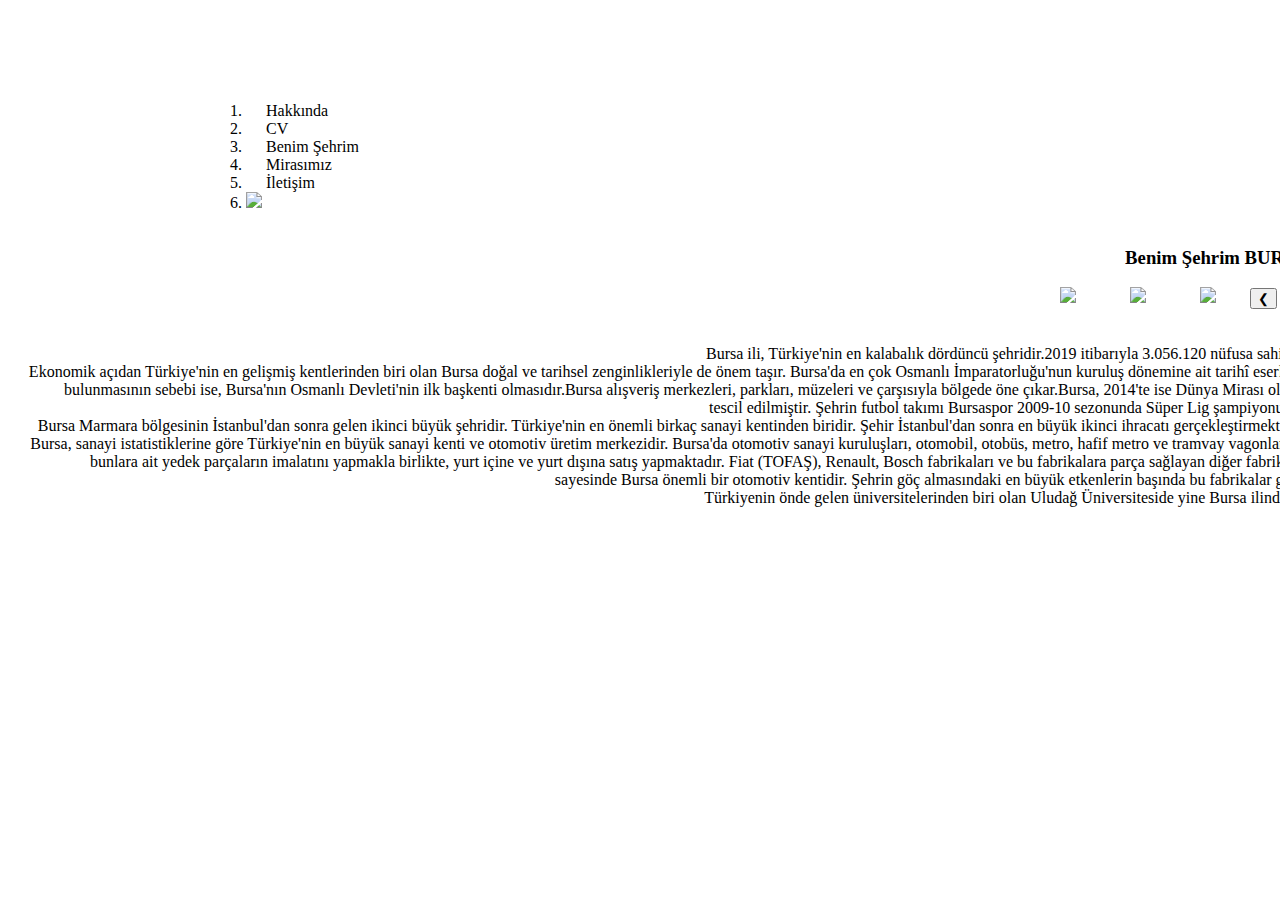
==== benimSehrim.html @ 9552434d "Benim Şehrim Sayfası" ====
<!DOCTYPE HTML>
<html lan="tr">
<head> 
    <meta charset="utf-8">
    <link rel="stylesheet" type="text/css" href="global.css">
    
    <title> ~Maide YILDIZ~ </title>
</head>
    <body>
    <nav>
	<ol>
		<li><a href="hakkinda.html"> Hakkında </a></li>
        <li><a href="cv.html"> CV </a></li>
        <li><a href="benimSehrim.html"> Benim Şehrim </a></li>
        <li><a href="mirasimiz.html"> Mirasımız </a></li>
        <li><a href="iletisim.html"> İletişim </a></li>
        <li><a2 href="login.html"><img src="pictures/login.png"></a2></li>
	</ol>
</nav>  
    <div>    
<section> 
	<h3>Benim Şehrim BURSA</h3>
    
    <div class="slider">
  <a href="resimler.html"><img class="resimler" src="pictures/kozahan.jpg" style="width:100%"></a>
  <a href="resimler.html"><img class="resimler" src="pictures/teleferik.jpg" style="width:100%"></a>
  <a href="resimler.html"><img class="resimler" src="pictures/iskender.jpg" style="width:100%"></a>

  <button class="sol" onclick="plusDivs(-1)">&#10094;</button>
  <button class="sag" onclick="plusDivs(1)">&#10095;</button>
</div>
    

<br>
    <br>
	<p1>Bursa ili, Türkiye'nin en kalabalık dördüncü şehridir.2019 itibarıyla 3.056.120 nüfusa sahiptir. </p1>
    <br>
    <p1>Ekonomik açıdan Türkiye'nin en gelişmiş kentlerinden biri olan Bursa doğal ve tarihsel zenginlikleriyle de önem taşır. Bursa'da en çok Osmanlı İmparatorluğu'nun kuruluş dönemine ait tarihî eserlerin bulunmasının sebebi ise, Bursa'nın Osmanlı Devleti'nin ilk başkenti olmasıdır.Bursa alışveriş merkezleri, parkları, müzeleri ve çarşısıyla bölgede öne çıkar.Bursa, 2014'te ise Dünya Mirası olarak tescil edilmiştir. Şehrin futbol takımı Bursaspor 2009-10 sezonunda Süper Lig şampiyonudur.</p1>
    <br>
    <p1>Bursa Marmara bölgesinin İstanbul'dan sonra gelen ikinci büyük şehridir. Türkiye'nin en önemli birkaç sanayi kentinden biridir. Şehir İstanbul'dan sonra en büyük ikinci ihracatı gerçekleştirmektedir. Bursa, sanayi istatistiklerine göre Türkiye'nin en büyük sanayi kenti ve otomotiv üretim merkezidir. Bursa'da otomotiv sanayi kuruluşları, otomobil, otobüs, metro, hafif metro ve tramvay vagonları ve bunlara ait yedek parçaların imalatını yapmakla birlikte, yurt içine ve yurt dışına satış yapmaktadır. Fiat (TOFAŞ), Renault, Bosch fabrikaları ve bu fabrikalara parça sağlayan diğer fabrikalar sayesinde Bursa önemli bir otomotiv kentidir. Şehrin göç almasındaki en büyük etkenlerin başında bu fabrikalar gelir.</p1>
    <br>
    <p1> Türkiyenin önde gelen üniversitelerinden biri olan Uludağ Üniversiteside yine Bursa ilindedir.</p1>
</section>
        </div>
    <br>
    <br>
    </body>
</html>
---- global.css ----
body {
    font-family: cursive;
}
header {
	width: 100%;
	height: 100px;
	background: #a6a6a6;
    margin: 0px auto;
}
nav {
    display: inline-block;
    margin-left: 198px;
    margin-top: 78px;
}
img#logo { 
    position: absolute;
    top: 0px;
    left: 0;
    object-fit:contain;
}
section {
width: 100%;
	height: 100px;
position:absolute;
    text-align:right;
    
   padding:  0px 20px;
}
img {
  margin-right: 0px auto;
}
.base img {
  width: 200px;
  height: 200px;
}
.logo img {
  object-fit: contain;
}
a {
	color: black;
	text-decoration: none;
	font-weight: 2em;
	font-family: 'roboto';
	margin-right: 10px;
    padding: 20px;
}
a:hover{
    color: white;
    background: #a6a6a6;
    padding: 30px;
}
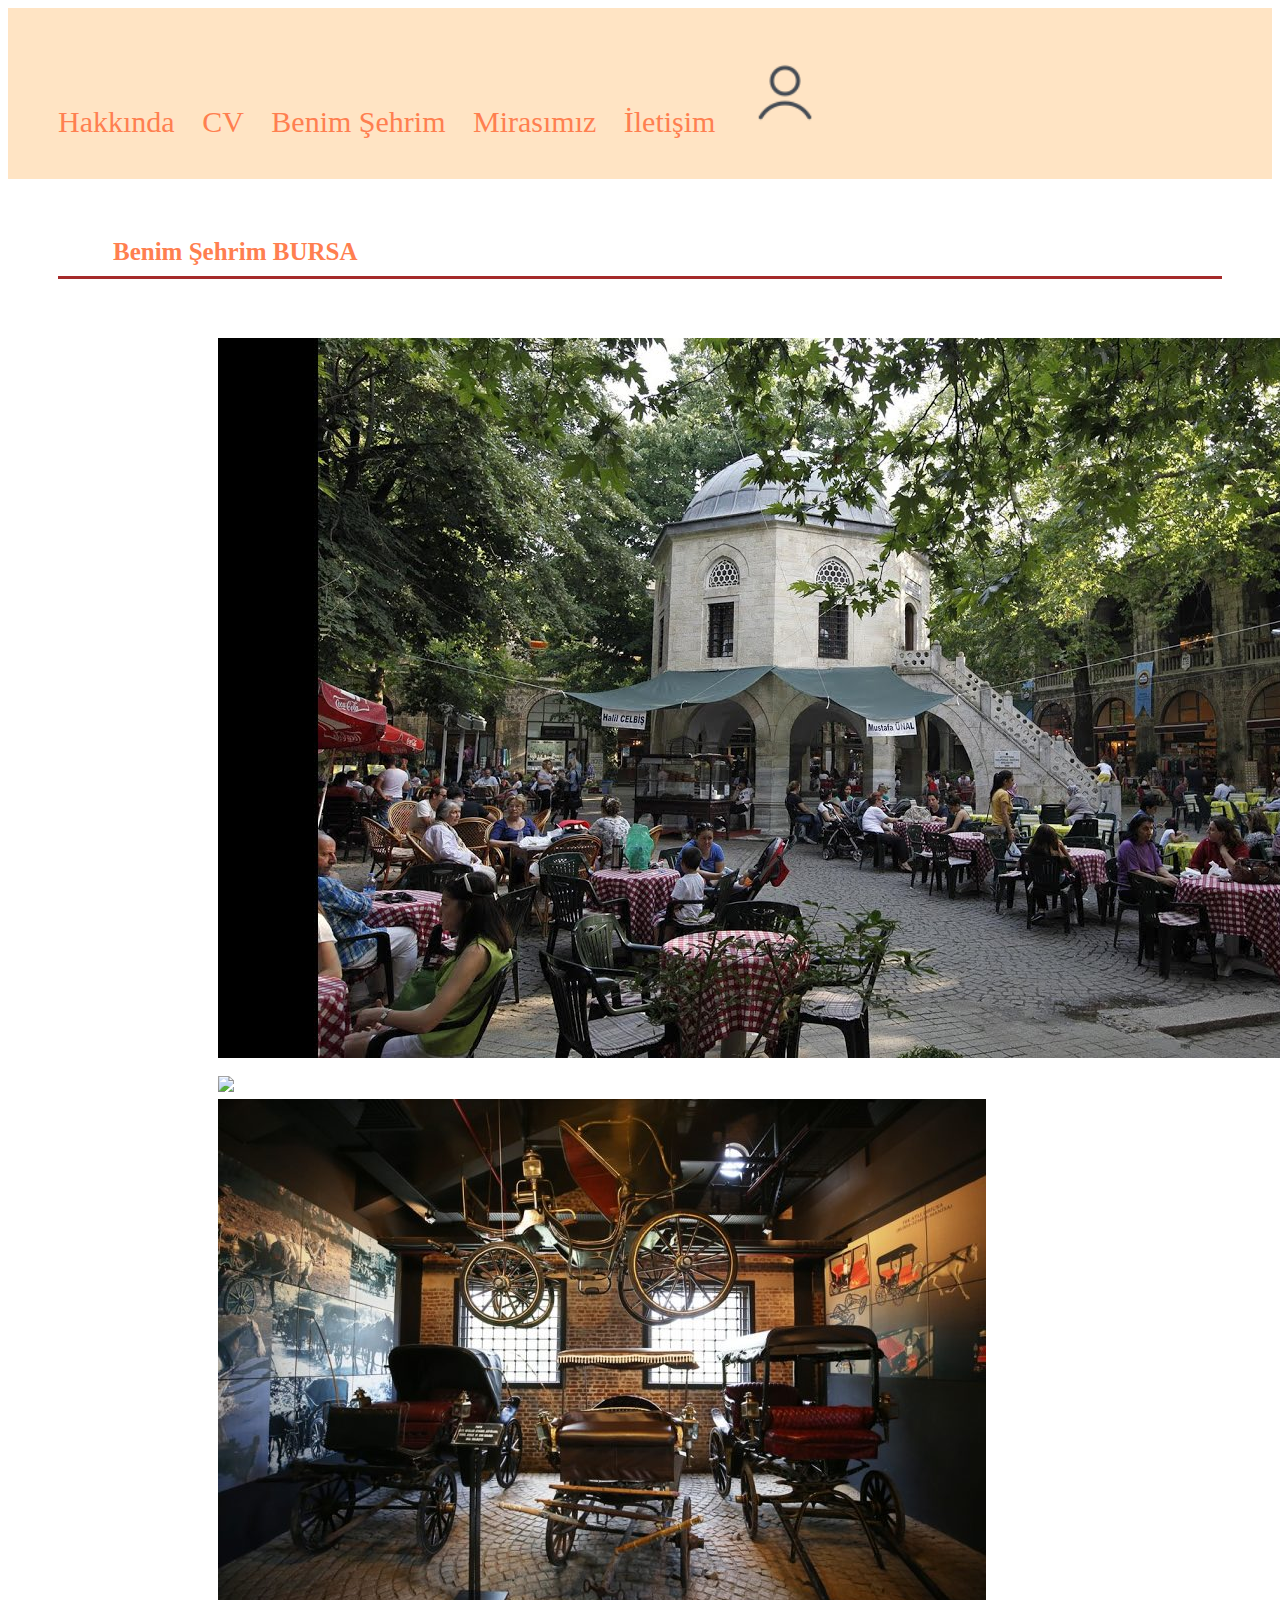
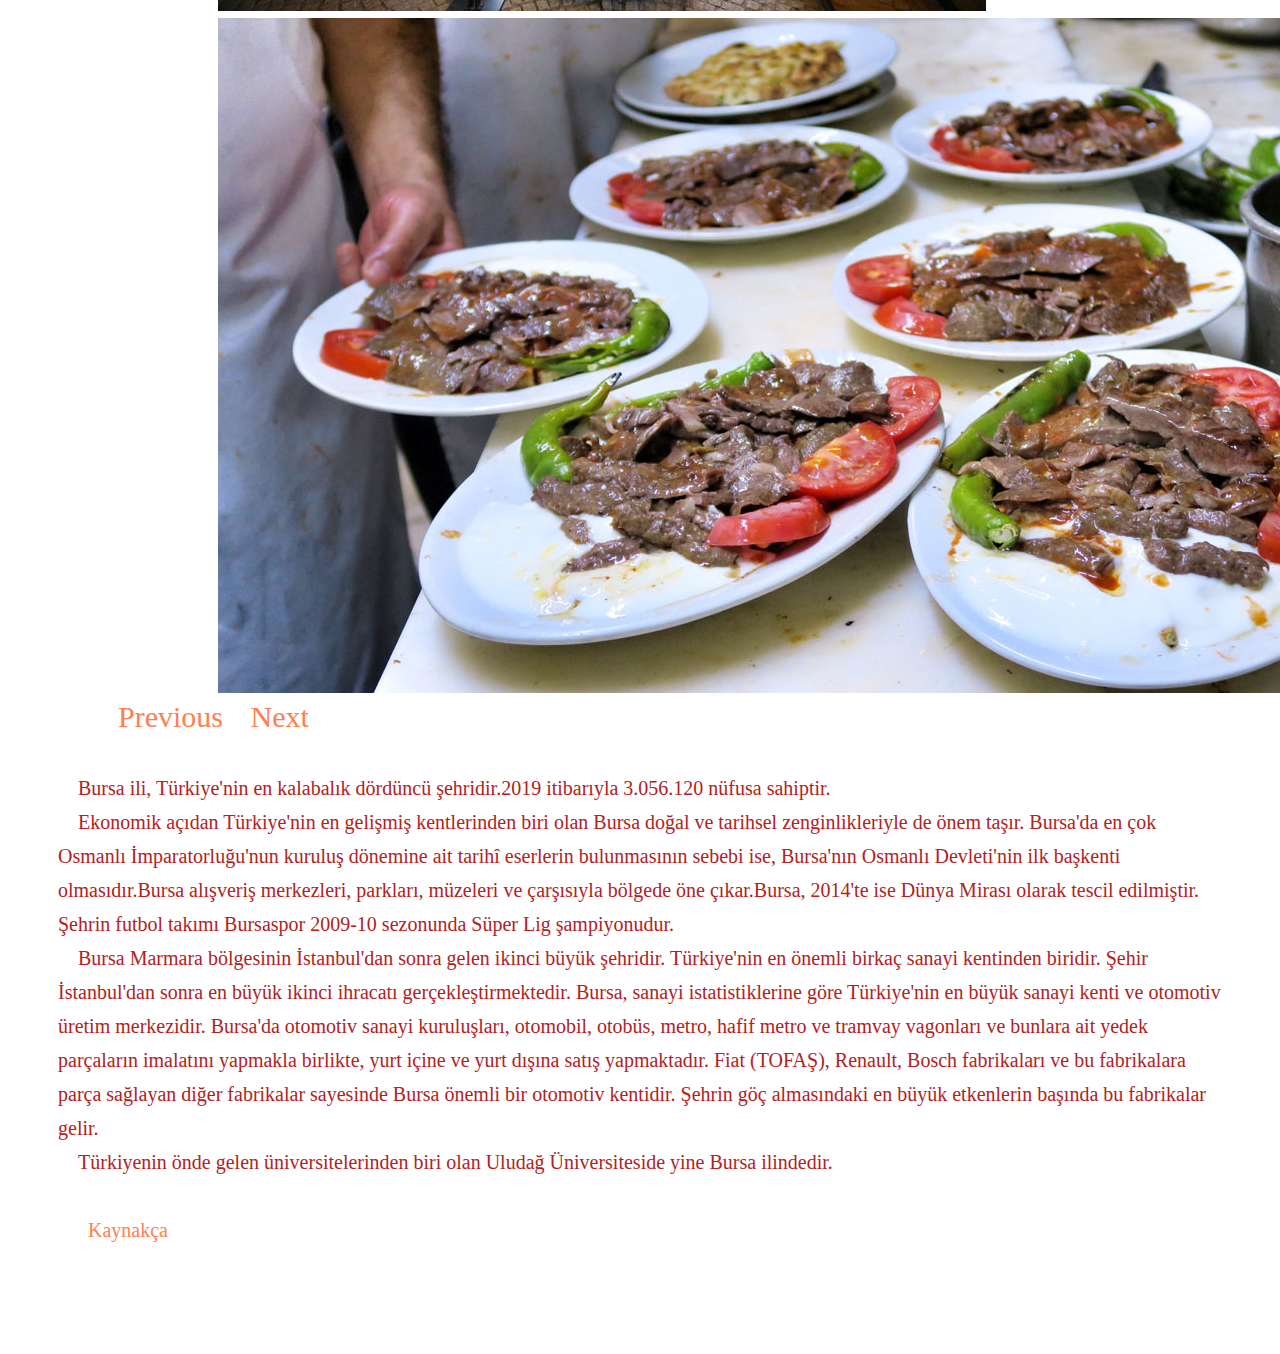
==== commit dabc2c7a: "Şehrim Sayfası" ====
--- a/benimSehrim.html
+++ b/benimSehrim.html
@@ -2,8 +2,8 @@
 <html lan="tr">
 <head> 
     <meta charset="utf-8">
+    <link rel="stylesheet" type="text/css" href="css/bootstrap.min.css">
     <link rel="stylesheet" type="text/css" href="global.css">
-    
     <title> ~Maide YILDIZ~ </title>
 </head>
     <body>
@@ -13,25 +13,40 @@
         <li><a href="cv.html"> CV </a></li>
         <li><a href="benimSehrim.html"> Benim Şehrim </a></li>
         <li><a href="mirasimiz.html"> Mirasımız </a></li>
-        <li><a href="iletisim.html"> İletişim </a></li>
-        <li><a2 href="login.html"><img src="pictures/login.png"></a2></li>
+        <li><a href="iletisim.php"> İletişim </a></li>
+        <li><a id="login" href="login.php"><img src="pictures/login.png" id="logo"></a></li>
 	</ol>
 </nav>  
     <div>    
 <section> 
+    <br>
 	<h3>Benim Şehrim BURSA</h3>
-    
-    <div class="slider">
-  <a href="resimler.html"><img class="resimler" src="pictures/kozahan.jpg" style="width:100%"></a>
-  <a href="resimler.html"><img class="resimler" src="pictures/teleferik.jpg" style="width:100%"></a>
-  <a href="resimler.html"><img class="resimler" src="pictures/iskender.jpg" style="width:100%"></a>
-
-  <button class="sol" onclick="plusDivs(-1)">&#10094;</button>
-  <button class="sag" onclick="plusDivs(1)">&#10095;</button>
+    <br>
+  <div id="carouselExampleControls" class="carousel slide" data-ride="carousel">
+  <div class="carousel-inner">
+    <div class="carousel-item active">
+      <a href="resimler.html"><img src="pictures/kozahan.jpg" class="d-block w-100"></a>
+    </div>
+    <div class="carousel-item">
+      <a href="resimler.html"><img src="pictures/teleferik.jpg" class="d-block w-100" ></a>
+    </div>
+    <div class="carousel-item">
+      <a href="resimler.html"><img src="pictures/arabamuzesi.jpg" class="d-block w-100" ></a>
+    </div>
+      <div class="carousel-item">
+      <a href="resimler.html"><img src="pictures/iskender.jpg" class="d-block w-100" ></a>
+    </div>
+  </div>
+  <a class="carousel-control-prev" href="#carouselExampleControls" role="button" data-slide="prev">
+    <span class="carousel-control-prev-icon" aria-hidden="true"></span>
+    <span class="sr-only">Previous</span>
+  </a>
+  <a class="carousel-control-next" href="#carouselExampleControls" role="button" data-slide="next">
+    <span class="carousel-control-next-icon" aria-hidden="true"></span>
+    <span class="sr-only">Next</span>
+  </a>
 </div>
     
-
-<br>
     <br>
 	<p1>Bursa ili, Türkiye'nin en kalabalık dördüncü şehridir.2019 itibarıyla 3.056.120 nüfusa sahiptir. </p1>
     <br>
@@ -39,10 +54,18 @@
     <br>
     <p1>Bursa Marmara bölgesinin İstanbul'dan sonra gelen ikinci büyük şehridir. Türkiye'nin en önemli birkaç sanayi kentinden biridir. Şehir İstanbul'dan sonra en büyük ikinci ihracatı gerçekleştirmektedir. Bursa, sanayi istatistiklerine göre Türkiye'nin en büyük sanayi kenti ve otomotiv üretim merkezidir. Bursa'da otomotiv sanayi kuruluşları, otomobil, otobüs, metro, hafif metro ve tramvay vagonları ve bunlara ait yedek parçaların imalatını yapmakla birlikte, yurt içine ve yurt dışına satış yapmaktadır. Fiat (TOFAŞ), Renault, Bosch fabrikaları ve bu fabrikalara parça sağlayan diğer fabrikalar sayesinde Bursa önemli bir otomotiv kentidir. Şehrin göç almasındaki en büyük etkenlerin başında bu fabrikalar gelir.</p1>
     <br>
-    <p1> Türkiyenin önde gelen üniversitelerinden biri olan Uludağ Üniversiteside yine Bursa ilindedir.</p1>
-</section>
+  <p1> Türkiyenin önde gelen üniversitelerinden biri olan Uludağ Üniversiteside yine Bursa ilindedir.</p1>
+    <br>
+    <br>
+    <p1><a href="https://tr.wikipedia.org/wiki/Bursa">Kaynakça</a></p1>
+    <br>
+    <br>
+        </section>
         </div>
     <br>
     <br>
+    <script src="https://code.jquery.com/jquery-3.4.1.slim.min.js" integrity="sha384-J6qa4849blE2+poT4WnyKhv5vZF5SrPo0iEjwBvKU7imGFAV0wwj1yYfoRSJoZ+n" crossorigin="anonymous"></script>
+<script src="https://cdn.jsdelivr.net/npm/popper.js@1.16.0/dist/umd/popper.min.js" integrity="sha384-Q6E9RHvbIyZFJoft+2mJbHaEWldlvI9IOYy5n3zV9zzTtmI3UksdQRVvoxMfooAo" crossorigin="anonymous"></script>
+<script src="https://stackpath.bootstrapcdn.com/bootstrap/4.4.1/js/bootstrap.min.js" integrity="sha384-wfSDF2E50Y2D1uUdj0O3uMBJnjuUD4Ih7YwaYd1iqfktj0Uod8GCExl3Og8ifwB6" crossorigin="anonymous"></script>
     </body>
 </html>--- a/global.css
+++ b/global.css
@@ -1,51 +1,108 @@
-body {
-    font-family: cursive;
+body{
+	font-size: 30px;
 }
-header {
-	width: 100%;
-	height: 100px;
-	background: #a6a6a6;
-    margin: 0px auto;
+
+nav{
+    padding-top: 10px;
+    padding-bottom:10px;
+    background-color:bisque;}
+
+li{
+	display: inline-block;
 }
-nav {
-    display: inline-block;
-    margin-left: 198px;
-    margin-top: 78px;
+a{
+    width: 100%;
+    padding-left: 10px;
+    padding-right: 10px;
+    padding-top:  10px;
+    padding-bottom: 10px;
+	text-decoration: none;
+    color: coral;
 }
-img#logo { 
-    position: absolute;
-    top: 0px;
-    left: 0;
-    object-fit:contain;
+ol{
+    list-style-type: none;}
+a:hover {
+    background-color:brown;
 }
-section {
-width: 100%;
-	height: 100px;
-position:absolute;
-    text-align:right;
-    
-   padding:  0px 20px;
+a2{ 
+    top:15px;
+    left: 1200px;
+    padding-left: 15px;
+    padding-right: 15px;
+    padding-top:  15px;
+    padding-bottom: 15px;
+    position:absolute;
 }
-img {
-  margin-right: 0px auto;
+img#logo {
+    width: 100%;
 }
-.base img {
-  width: 200px;
-  height: 200px;
+a2:hover{
+    background-color:brown;
 }
-.logo img {
-  object-fit: contain;
+h3{
+    padding-left: 55px;
+    padding-bottom: 10px;
+    font-size: 25px;
+    color: coral;
+    border-bottom-style:solid;
+    border-bottom-color:brown;
 }
-a {
-	color: black;
-	text-decoration: none;
-	font-weight: 2em;
-	font-family: 'roboto';
-	margin-right: 10px;
-    padding: 20px;
+div{
+    padding-left: 50px;
+    padding-right: 50px;
 }
-a:hover{
-    color: white;
-    background: #a6a6a6;
-    padding: 30px;
+table{
+    font-size: 20px;
+    padding-left: 200px;
+    padding-right: 200px;
+    color:firebrick;
+}
+p1{
+    padding-left: 20px;
+    font-size: 20px;
+    color:firebrick;
+}
+.sol{
+    background-color:brown;
+    position:absolute;
+    top:500px;
+    left:60px;
+}
+.sag{
+    background-color:brown;
+    position:absolute;
+    top:500px;
+    right:60px;}
+.cumalikizik{
+    padding-left: 10px;
+    padding-right: 10px;
+    width: 400px;
+    height: 500px;
+    background: white;
+    left: 50px;
+}
+img#cumalikizik{
+    width: 600px;
+    height: 400px;
+}
+.yazi{
+    padding-left: 10px;
+    margin:auto;
+}
+img#cumalikizik2{
+    width: 600px;
+    height: 400px;
+    float:right;
+}
+p2{
+    padding-left: 30px;
+    padding-right: 10px;
+    font-size: 20px;
+    color:firebrick;
+}
+img#cinaraligi{
+    width: 600px;
+    height: 400px;
+    float:left;
+    margin-right: 20px;
 }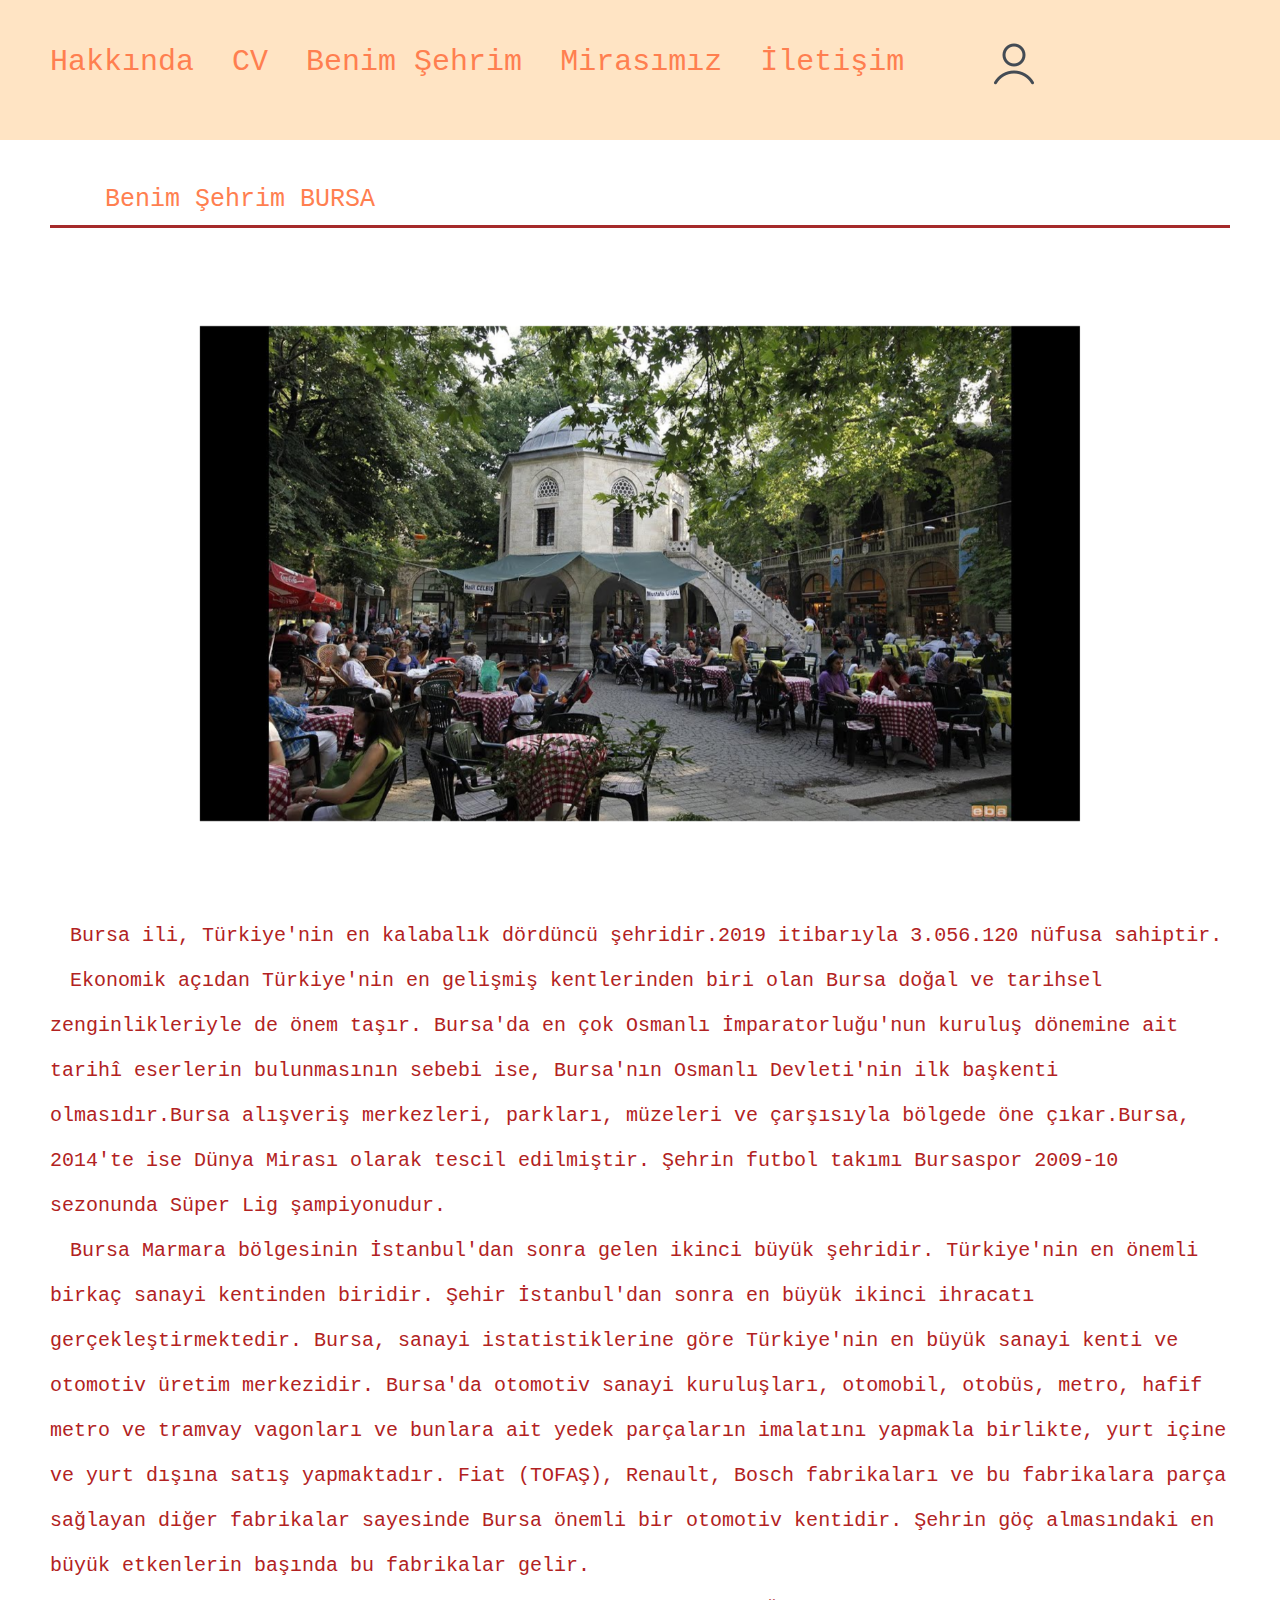
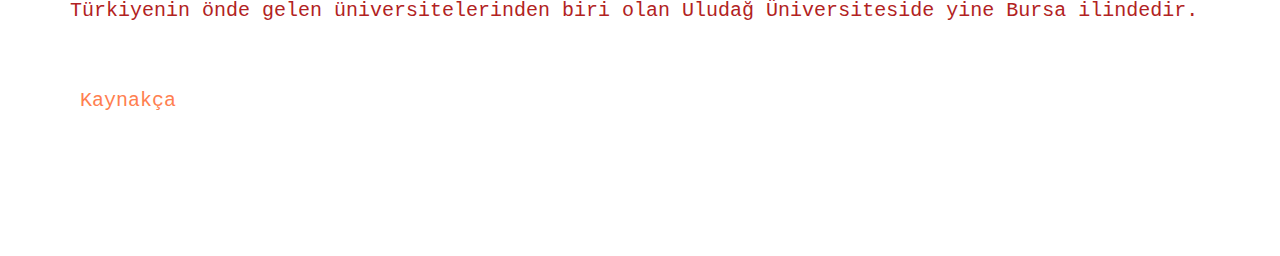
==== commit 1c848107: "Şehrim Sayfası" ====
--- a/benimSehrim.html
+++ b/benimSehrim.html
@@ -9,7 +9,7 @@
     <body>
     <nav>
 	<ol>
-		<li><a href="hakkinda.html"> Hakkında </a></li>
+		<li><a href="index.html"> Hakkında </a></li>
         <li><a href="cv.html"> CV </a></li>
         <li><a href="benimSehrim.html"> Benim Şehrim </a></li>
         <li><a href="mirasimiz.html"> Mirasımız </a></li>
--- a/global.css
+++ b/global.css
@@ -1,10 +1,12 @@
 body{
 	font-size: 30px;
+   font-family:monospace;
 }
 
 nav{
-    padding-top: 10px;
-    padding-bottom:10px;
+    width: 100%;
+    padding-top: 30px;
+    padding-bottom:30px;
     background-color:bisque;}
 
 li{
@@ -15,29 +17,31 @@
     padding-left: 10px;
     padding-right: 10px;
     padding-top:  10px;
+    margin-top: 10px;
     padding-bottom: 10px;
 	text-decoration: none;
     color: coral;
 }
 ol{
+     width: 100%;
     list-style-type: none;}
 a:hover {
+    color: coral;
+    text-decoration: none;
     background-color:brown;
 }
-a2{ 
-    top:15px;
-    left: 1200px;
-    padding-left: 15px;
-    padding-right: 15px;
-    padding-top:  15px;
-    padding-bottom: 15px;
-    position:absolute;
+a#login{
+    margin-top: 3px;
+    margin-left: 50px;
+    padding-left:0px;
+    padding-right: 0px;
+    padding-top:  0px;
+    padding-bottom: 0px;
 }
 img#logo {
-    width: 100%;
-}
-a2:hover{
-    background-color:brown;
+    width: 64px;
+    height: 64px;
+    
 }
 h3{
     padding-left: 55px;
@@ -48,13 +52,18 @@
     border-bottom-color:brown;
 }
 div{
+    width: 100%;
     padding-left: 50px;
     padding-right: 50px;
 }
+div#cv{
+    text-align: center;
+
+}
 table{
-    font-size: 20px;
-    padding-left: 200px;
-    padding-right: 200px;
+   
+text-align:left;
+font-size: 20px;
     color:firebrick;
 }
 p1{
@@ -62,37 +71,32 @@
     font-size: 20px;
     color:firebrick;
 }
-.sol{
-    background-color:brown;
-    position:absolute;
-    top:500px;
-    left:60px;
-}
-.sag{
-    background-color:brown;
-    position:absolute;
-    top:500px;
-    right:60px;}
-.cumalikizik{
-    padding-left: 10px;
-    padding-right: 10px;
-    width: 400px;
-    height: 500px;
+div#cumalikizik{
     background: white;
-    left: 50px;
 }
 img#cumalikizik{
     width: 600px;
+   
     height: 400px;
+    padding-right: 50px;
+    margin-right: 10px;
+    padding-left: 10px;
+    padding-bottom: 10px;
 }
 .yazi{
+
     padding-left: 10px;
+    padding-right: 10px;
+    margin-left: 10px;
+    margin-right: 10px;
     margin:auto;
 }
 img#cumalikizik2{
     width: 600px;
     height: 400px;
     float:right;
+    margin-top: 60px;
+    margin-left: 30px;
 }
 p2{
     padding-left: 30px;
@@ -103,6 +107,72 @@
 img#cinaraligi{
     width: 600px;
     height: 400px;
+    margin-right: 30px;
     float:left;
-    margin-right: 20px;
+    
+}
+img#kozahan
+{
+    width: 1000px;
+    height: 400px;
+    float:right;
+}
+div#ortala{  
+    width: 100%;
+    padding-left:5px;
+    padding-right:10px;
+}
+div#ortala2{  
+margin-top: 100px;
+    margin-left: 400px;
+}
+h{
+    margin-left: 450px;
+    font-size: 30px;
+    font-family:fantasy;
+    color:firebrick;
+}
+img#sosyal{
+    right: 100px;
+    width: 50px;
+    height: 50px;
+    margin-left: 50px;
+    float: left;
+}
+p3{
+    font-size: 20px;
+    color:firebrick;
+    margin-left: 50px;
+    float: left;
+
+}
+a#sosyal{
+    width: 100%;
+    padding-left: 0px;
+    padding-right: 0px;
+    padding-top:  0px;
+    padding-bottom: 0px;
+	text-decoration: none;
+    color: coral;
+}
+.sola-kaydir{
+float:left;
+padding:0 10px 10px 0;
+
+}
+.saga-kaydir{
+float:right;
+padding:0 0 10px 10px;
+}
+p4{
+    padding-left: 20px;
+    font-size: 20px;
+    color:coral;
+}
+form{
+    width: 100%
+}
+img#benimSehrim{
+    width: 1200px;
+    height: 675px;
 }